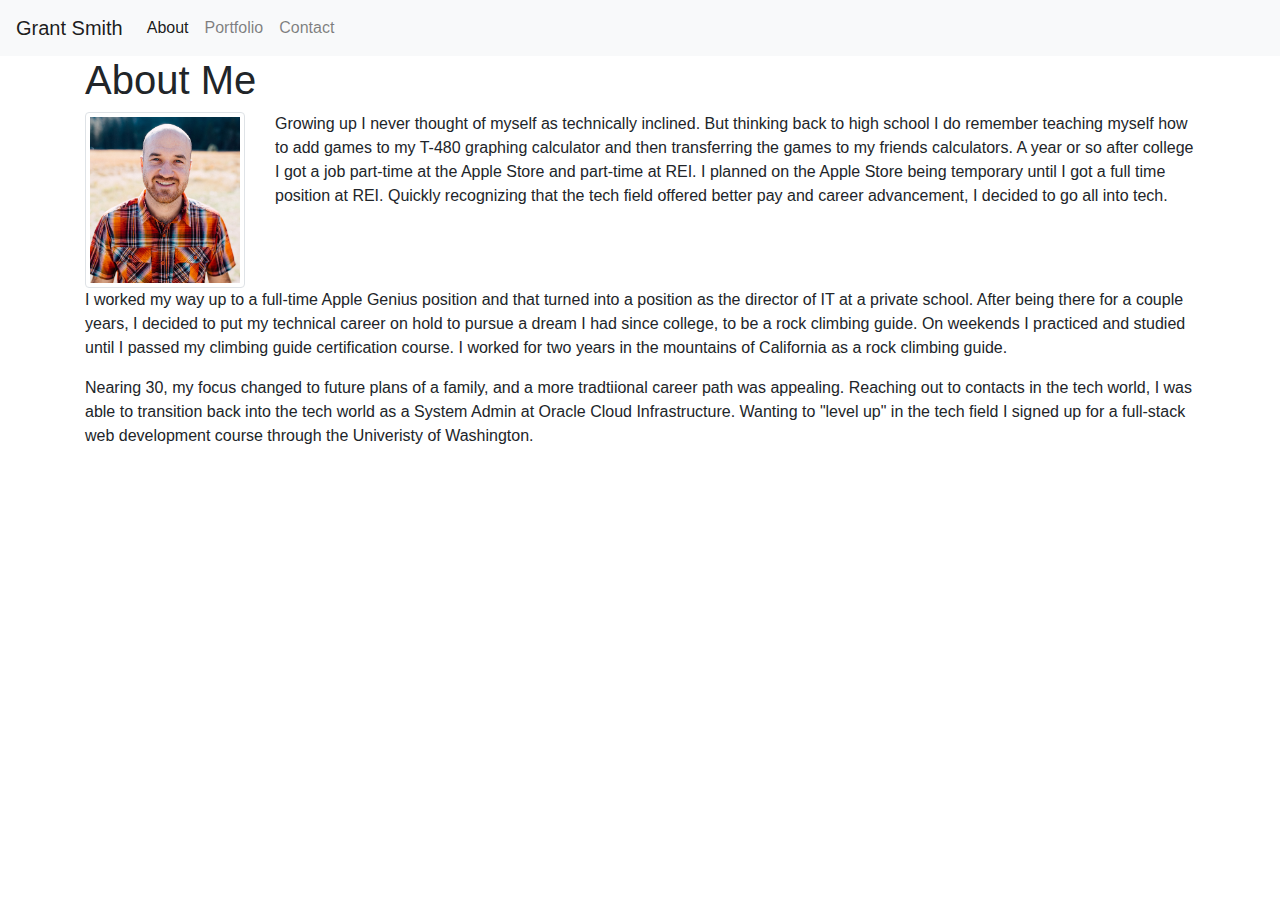
==== index.html @ 1701d5ae "initial index.html commit" ====
<!DOCTYPE html>
<html lang="en">
<head>
    <meta charset="UTF-8">
    <meta name="viewport" content="width=device-width, initial-scale=1.0">
    <title>Grant Smith Portfolio</title>
    <link rel="stylesheet" href="https://stackpath.bootstrapcdn.com/bootstrap/4.4.1/css/bootstrap.min.css" 
    integrity="sha384-Vkoo8x4CGsO3+Hhxv8T/Q5PaXtkKtu6ug5TOeNV6gBiFeWPGFN9MuhOf23Q9Ifjh" 
    crossorigin="anonymous">
    <link rel="stylesheet" type="text/css" href="assets/css/style.css">
</head>
<body>
    <!-- Navigation Bar -->
    <nav class="navbar navbar-expand-lg navbar-light bg-light">
        <a class="navbar-brand" href="#navbarNav">Grant Smith</a>
        <button class="navbar-toggler" type="button" data-toggle="collapse" data-target="#navbarNav" aria-controls="navbarNav" aria-expanded="false" aria-label="Toggle navigation">
          <span class="navbar-toggler-icon"></span>
        </button>
        <div class="collapse navbar-collapse" id="navbarNav">
          <ul class="navbar-nav">
            <li class="nav-item active">
              <a class="nav-link" href="#">About <span class="sr-only">(current)</span></a>
            </li>
            <li class="nav-item">
              <a class="nav-link" href="#">Portfolio</a>
            </li>
            <li class="nav-item">
              <a class="nav-link" href="#">Contact</a>
            </li>
          </ul>
        </div>
      </nav>
      <!-- End Navigation Bar -->
      <div class="container">
        <div class="row">
          <div class="col-md-12">
            <div class="page-header">
              <h1>About Me</h1>
            </div>
            <div class="row">
              <div class="col-md-2">
                <img src="assets/images/profile_img.JPG" alt="Profile Picture of Grant Smith" class="img-thumbnail">
              </div>
              <div class="col-md-10">
                <p>
                  Growing up I never thought of myself as technically inclined. But thinking back to high school I do remember teaching myself
                  how to add games to my T-480 graphing calculator and then transferring the games to my friends calculators. A year or so after college I 
                  got a job part-time at the Apple Store and part-time at REI. I planned on the Apple Store being temporary until I got a full time position
                  at REI. Quickly recognizing that the tech field offered better pay and career advancement, I decided to go all into tech. 
                </p>
              </div>
            </div>
            <div class="row">
                <div class="col-md-12">
                    <p>
                        I worked my way up to a full-time Apple Genius position and that turned into a position as the director of IT at a private school. After
                        being there for a couple years, I decided to put my technical career on hold to pursue a dream I had since college, to be a rock climbing guide.
                        On weekends I practiced and studied until I passed my climbing guide certification course. I worked for two years in the mountains of California 
                        as a rock climbing guide.
                    </p>
                    <p>
                        Nearing 30, my focus changed to future plans of a family, and a more tradtiional career path was appealing. Reaching out to contacts in the tech world,
                        I was able to transition back into the tech world as a System Admin at Oracle Cloud Infrastructure. Wanting to "level up" in the tech field I signed 
                        up for a full-stack web development course through the Univeristy of Washington.
                    </p>
                </div>
            </div>
          </div>
</body>
</html>
---- assets/css/style.css ----
* {
    font: #ff00ff;
}
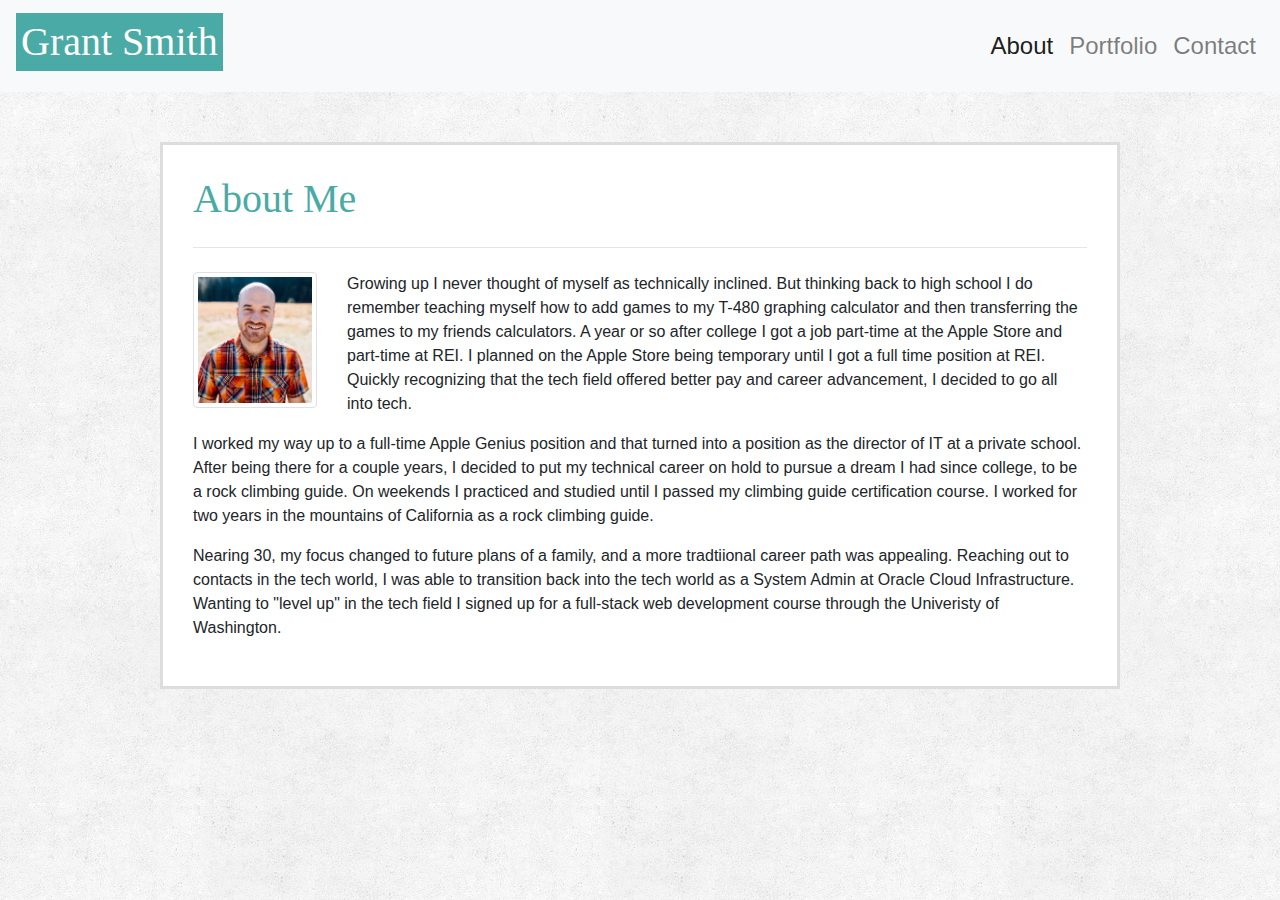
==== commit 534abbc4: "Navbar updates (font, color, positioning) + Background image" ====
--- a/index.html
+++ b/index.html
@@ -7,25 +7,27 @@
     <link rel="stylesheet" href="https://stackpath.bootstrapcdn.com/bootstrap/4.4.1/css/bootstrap.min.css" 
     integrity="sha384-Vkoo8x4CGsO3+Hhxv8T/Q5PaXtkKtu6ug5TOeNV6gBiFeWPGFN9MuhOf23Q9Ifjh" 
     crossorigin="anonymous">
-    <link rel="stylesheet" type="text/css" href="assets/css/style.css">
+    <link rel="stylesheet" href="assets/css/style.css">
 </head>
 <body>
     <!-- Navigation Bar -->
     <nav class="navbar navbar-expand-lg navbar-light bg-light">
-        <a class="navbar-brand" href="#navbarNav">Grant Smith</a>
+        <a class="navbar-brand" href="#navbarNav">
+            <h1 class="nav-h1">Grant Smith</h1>
+        </a>
         <button class="navbar-toggler" type="button" data-toggle="collapse" data-target="#navbarNav" aria-controls="navbarNav" aria-expanded="false" aria-label="Toggle navigation">
           <span class="navbar-toggler-icon"></span>
         </button>
         <div class="collapse navbar-collapse" id="navbarNav">
-          <ul class="navbar-nav">
+          <ul class="navbar-nav ml-auto">
             <li class="nav-item active">
-              <a class="nav-link" href="#">About <span class="sr-only">(current)</span></a>
+              <a class="nav-link" href="#">About<span class="sr-only">(current)</span></a>
             </li>
             <li class="nav-item">
               <a class="nav-link" href="#">Portfolio</a>
             </li>
             <li class="nav-item">
-              <a class="nav-link" href="#">Contact</a>
+              <a class="nav-link" href="contact.html">Contact</a>
             </li>
           </ul>
         </div>
@@ -36,12 +38,15 @@
           <div class="col-md-12">
             <div class="page-header">
               <h1>About Me</h1>
+              <hr class="my-4">
             </div>
-            <div class="row">
-              <div class="col-md-2">
-                <img src="assets/images/profile_img.JPG" alt="Profile Picture of Grant Smith" class="img-thumbnail">
-              </div>
-              <div class="col-md-10">
+          </div>
+        </div>
+        <div class="row">
+            <div class="col-md-2">
+              <img src="assets/images/profile_img.JPG" alt="Profile Picture of Grant Smith" class="img-thumbnail">
+            </div>
+            <div class="col-md-10">
                 <p>
                   Growing up I never thought of myself as technically inclined. But thinking back to high school I do remember teaching myself
                   how to add games to my T-480 graphing calculator and then transferring the games to my friends calculators. A year or so after college I 
--- a/assets/css/style.css
+++ b/assets/css/style.css
@@ -1,3 +1,28 @@
-* {
-    font: #ff00ff;
-}+.container {
+    padding: 30px;
+    background-color: #ffffff;
+    border: solid #dddddd;
+    max-width: 960px;
+    margin-top: 50px;
+}
+
+body {
+    background-image: url("subtle_grunge.png");
+}
+
+h1 {
+    font-family: Georgia, 'Times New Roman', Times, serif;
+    color: #4aaaa5;
+}
+
+.nav-h1 {
+    padding: 5px;
+    color: #ffffff;
+    background-color: #4aaaa5;
+}
+
+.nav-link {
+    font-size: x-large
+}
+
+
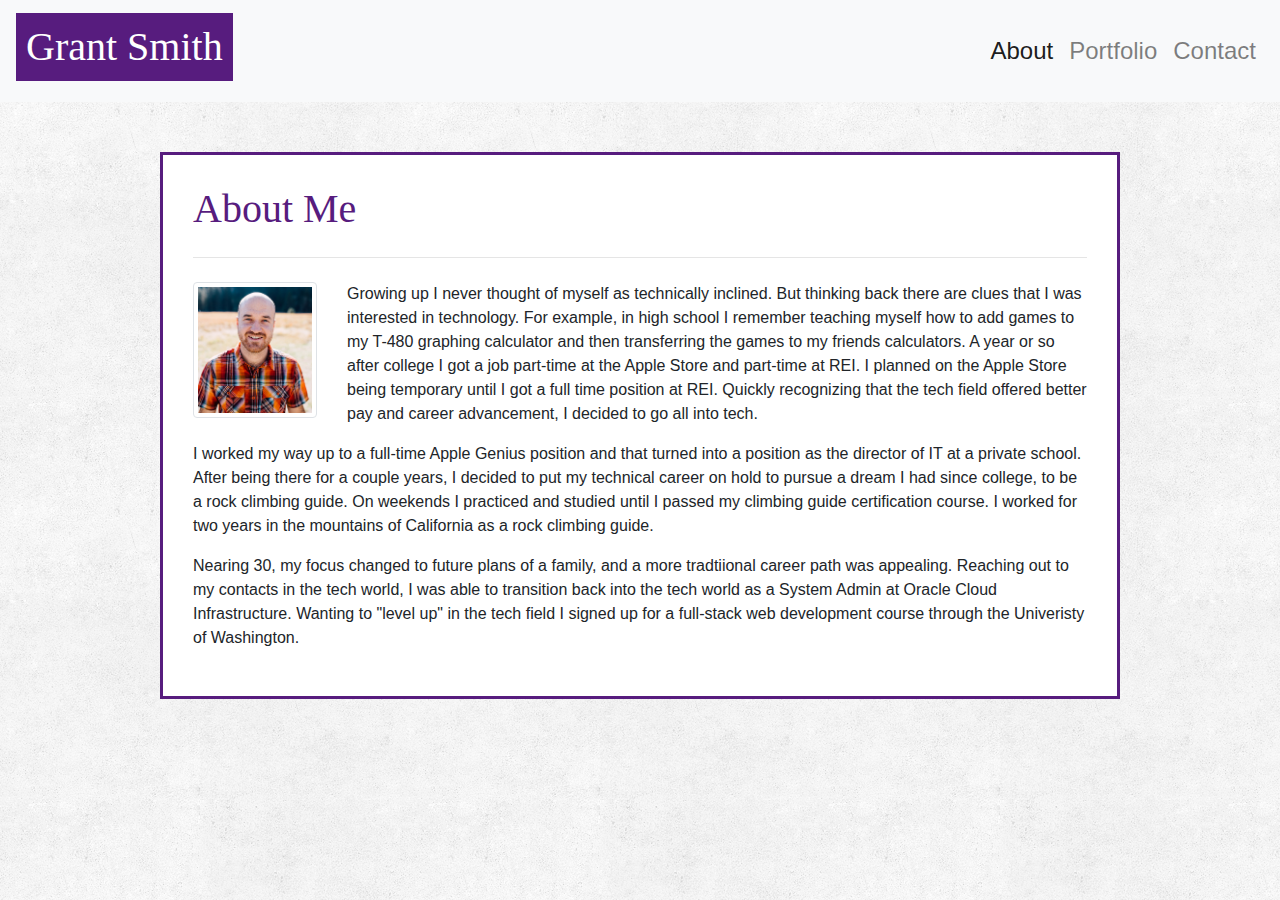
==== commit 03aec62e: "Updated Contacts page, NavBar links" ====
--- a/index.html
+++ b/index.html
@@ -3,7 +3,7 @@
 <head>
     <meta charset="UTF-8">
     <meta name="viewport" content="width=device-width, initial-scale=1.0">
-    <title>Grant Smith Portfolio</title>
+    <title>Grant Smith About</title>
     <link rel="stylesheet" href="https://stackpath.bootstrapcdn.com/bootstrap/4.4.1/css/bootstrap.min.css" 
     integrity="sha384-Vkoo8x4CGsO3+Hhxv8T/Q5PaXtkKtu6ug5TOeNV6gBiFeWPGFN9MuhOf23Q9Ifjh" 
     crossorigin="anonymous">
@@ -12,30 +12,29 @@
 <body>
     <!-- Navigation Bar -->
     <nav class="navbar navbar-expand-lg navbar-light bg-light">
-        <a class="navbar-brand" href="#navbarNav">
+        <a class="navbar-brand" href="index.html">
             <h1 class="nav-h1">Grant Smith</h1>
         </a>
         <button class="navbar-toggler" type="button" data-toggle="collapse" data-target="#navbarNav" aria-controls="navbarNav" aria-expanded="false" aria-label="Toggle navigation">
           <span class="navbar-toggler-icon"></span>
         </button>
-        <div class="collapse navbar-collapse" id="navbarNav">
+          <div class="collapse navbar-collapse" id="navbarNav">
           <ul class="navbar-nav ml-auto">
             <li class="nav-item active">
-              <a class="nav-link" href="#">About<span class="sr-only">(current)</span></a>
+              <a class="nav-link" href="index.html">About<span class="sr-only">(current)</span></a>
             </li>
             <li class="nav-item">
-              <a class="nav-link" href="#">Portfolio</a>
+              <a class="nav-link" href="portfolio.html">Portfolio</a>
             </li>
             <li class="nav-item">
               <a class="nav-link" href="contact.html">Contact</a>
             </li>
           </ul>
-        </div>
       </nav>
       <!-- End Navigation Bar -->
       <div class="container">
         <div class="row">
-          <div class="col-md-12">
+          <div class="col-lg-12">
             <div class="page-header">
               <h1>About Me</h1>
               <hr class="my-4">
@@ -48,7 +47,7 @@
             </div>
             <div class="col-md-10">
                 <p>
-                  Growing up I never thought of myself as technically inclined. But thinking back to high school I do remember teaching myself
+                  Growing up I never thought of myself as technically inclined. But thinking back there are clues that I was interested in technology. For example, in high school I remember teaching myself
                   how to add games to my T-480 graphing calculator and then transferring the games to my friends calculators. A year or so after college I 
                   got a job part-time at the Apple Store and part-time at REI. I planned on the Apple Store being temporary until I got a full time position
                   at REI. Quickly recognizing that the tech field offered better pay and career advancement, I decided to go all into tech. 
@@ -64,7 +63,7 @@
                         as a rock climbing guide.
                     </p>
                     <p>
-                        Nearing 30, my focus changed to future plans of a family, and a more tradtiional career path was appealing. Reaching out to contacts in the tech world,
+                        Nearing 30, my focus changed to future plans of a family, and a more tradtiional career path was appealing. Reaching out to my contacts in the tech world,
                         I was able to transition back into the tech world as a System Admin at Oracle Cloud Infrastructure. Wanting to "level up" in the tech field I signed 
                         up for a full-stack web development course through the Univeristy of Washington.
                     </p>
--- a/assets/css/style.css
+++ b/assets/css/style.css
@@ -1,7 +1,7 @@
 .container {
     padding: 30px;
     background-color: #ffffff;
-    border: solid #dddddd;
+    border: solid #571c7e;
     max-width: 960px;
     margin-top: 50px;
 }
@@ -12,17 +12,34 @@
 
 h1 {
     font-family: Georgia, 'Times New Roman', Times, serif;
-    color: #4aaaa5;
+    color: #571c7e;
 }
 
 .nav-h1 {
-    padding: 5px;
+    padding: 10px;
     color: #ffffff;
-    background-color: #4aaaa5;
+    background-color: #571c7e;
 }
 
 .nav-link {
     font-size: x-large
 }
 
+/* Portfolio page card text */
+.card-text {
+    position: absolute;
+    bottom: 5px;
+    color: #ffffff;
+    padding: 5px;
+    background-color: #571c7e;
+}
 
+/* Contact page Submit button */
+.btn-primary {
+    background-color: #571c7e;
+    border: #571c7e
+}
+
+
+
+
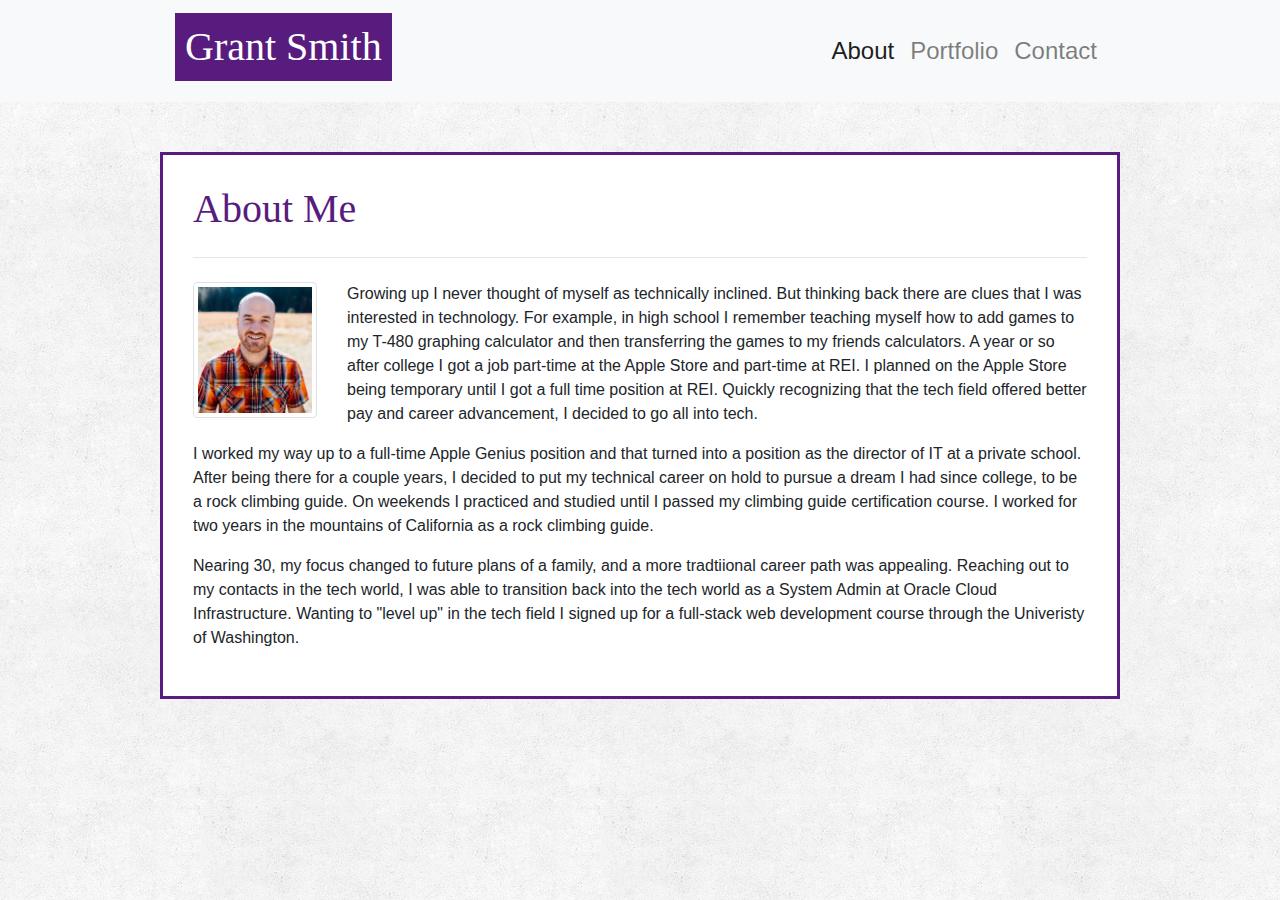
==== commit 21cd8237: "Fixed NavBar alignment by adding it into .container class" ====
--- a/index.html
+++ b/index.html
@@ -12,6 +12,7 @@
 <body>
     <!-- Navigation Bar -->
     <nav class="navbar navbar-expand-lg navbar-light bg-light">
+      <div class="container">
         <a class="navbar-brand" href="index.html">
             <h1 class="nav-h1">Grant Smith</h1>
         </a>
@@ -30,9 +31,10 @@
               <a class="nav-link" href="contact.html">Contact</a>
             </li>
           </ul>
+        </div>
       </nav>
       <!-- End Navigation Bar -->
-      <div class="container">
+      <div class="container main-body-container">
         <div class="row">
           <div class="col-lg-12">
             <div class="page-header">
--- a/assets/css/style.css
+++ b/assets/css/style.css
@@ -1,13 +1,17 @@
 .container {
+    max-width: 960px;
+    
+}
+
+.main-body-container {
     padding: 30px;
     background-color: #ffffff;
     border: solid #571c7e;
-    max-width: 960px;
     margin-top: 50px;
 }
 
 body {
-    background-image: url("subtle_grunge.png");
+    background-image: url("../images/subtle_grunge.png");
 }
 
 h1 {
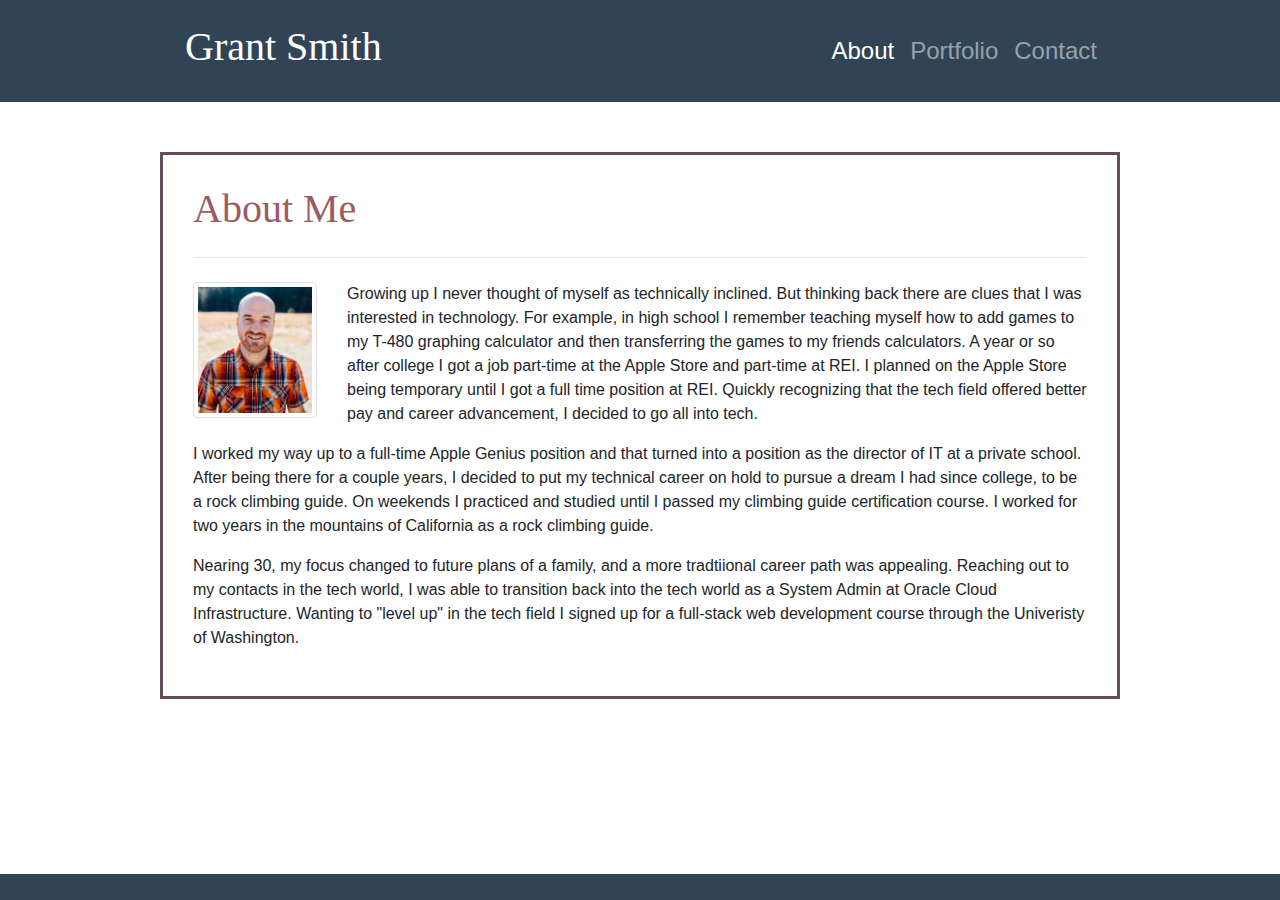
==== commit 52f711e5: "Added Bootstrap JS support links to all three pages" ====
--- a/index.html
+++ b/index.html
@@ -11,7 +11,7 @@
 </head>
 <body>
     <!-- Navigation Bar -->
-    <nav class="navbar navbar-expand-lg navbar-light bg-light">
+    <nav class="navbar navbar-expand-lg navbar-dark" style="background-color: #314455;">
       <div class="container">
         <a class="navbar-brand" href="index.html">
             <h1 class="nav-h1">Grant Smith</h1>
@@ -34,6 +34,8 @@
         </div>
       </nav>
       <!-- End Navigation Bar -->
+      
+      <!-- Beginning Main Content -->
       <div class="container main-body-container">
         <div class="row">
           <div class="col-lg-12">
@@ -44,10 +46,10 @@
           </div>
         </div>
         <div class="row">
-            <div class="col-md-2">
+            <div class="col-lg-2">
               <img src="assets/images/profile_img.JPG" alt="Profile Picture of Grant Smith" class="img-thumbnail">
             </div>
-            <div class="col-md-10">
+            <div class="col-lg-10">
                 <p>
                   Growing up I never thought of myself as technically inclined. But thinking back there are clues that I was interested in technology. For example, in high school I remember teaching myself
                   how to add games to my T-480 graphing calculator and then transferring the games to my friends calculators. A year or so after college I 
@@ -72,5 +74,16 @@
                 </div>
             </div>
           </div>
+          <!-- End Main Content -->
+
+          <!-- Beginning Footer -->
+          <nav class="navbar fixed-bottom navbar-dark" style="background-color: #314455;">
+            <a class="navbar-brand" href="#"></a>
+          </nav>
+          <!-- End Footer -->
+
+          <script src="https://code.jquery.com/jquery-3.4.1.slim.min.js" integrity="sha384-J6qa4849blE2+poT4WnyKhv5vZF5SrPo0iEjwBvKU7imGFAV0wwj1yYfoRSJoZ+n" crossorigin="anonymous"></script>
+          <script src="https://cdn.jsdelivr.net/npm/popper.js@1.16.0/dist/umd/popper.min.js" integrity="sha384-Q6E9RHvbIyZFJoft+2mJbHaEWldlvI9IOYy5n3zV9zzTtmI3UksdQRVvoxMfooAo" crossorigin="anonymous"></script>
+          <script src="https://stackpath.bootstrapcdn.com/bootstrap/4.4.1/js/bootstrap.min.js" integrity="sha384-wfSDF2E50Y2D1uUdj0O3uMBJnjuUD4Ih7YwaYd1iqfktj0Uod8GCExl3Og8ifwB6" crossorigin="anonymous"></script>
 </body>
 </html>--- a/assets/css/style.css
+++ b/assets/css/style.css
@@ -6,23 +6,22 @@
 .main-body-container {
     padding: 30px;
     background-color: #ffffff;
-    border: solid #571c7e;
+    border: solid #644E5B;
     margin-top: 50px;
 }
 
 body {
-    background-image: url("../images/subtle_grunge.png");
+    background-image: url("../images/papyrus-dark.png");
 }
 
 h1 {
     font-family: Georgia, 'Times New Roman', Times, serif;
-    color: #571c7e;
+    color: #9E5A63;
 }
 
 .nav-h1 {
     padding: 10px;
     color: #ffffff;
-    background-color: #571c7e;
 }
 
 .nav-link {
@@ -35,15 +34,32 @@
     bottom: 5px;
     color: #ffffff;
     padding: 5px;
-    background-color: #571c7e;
+    background-color: #e27d60;
 }
 
-/* Contact page Submit button */
-.btn-primary {
-    background-color: #571c7e;
-    border: #571c7e
+/* Contact page Submit button + Portfolio page buttons */
+.btn-secondary {
+    background-color: #C96567;
+    border: #c96567;
+    
+}
+
+/* Portfolio Buttons */
+
+.portfolio-btn {
+    position: absolute;
+    left: 0;
+    right: 0;
+    margin: auto;
+    bottom: 5px;
+}
+
+.card {
+    margin-top: 30px;
+    border: #644E5B;
 }
 
 
 
 
+
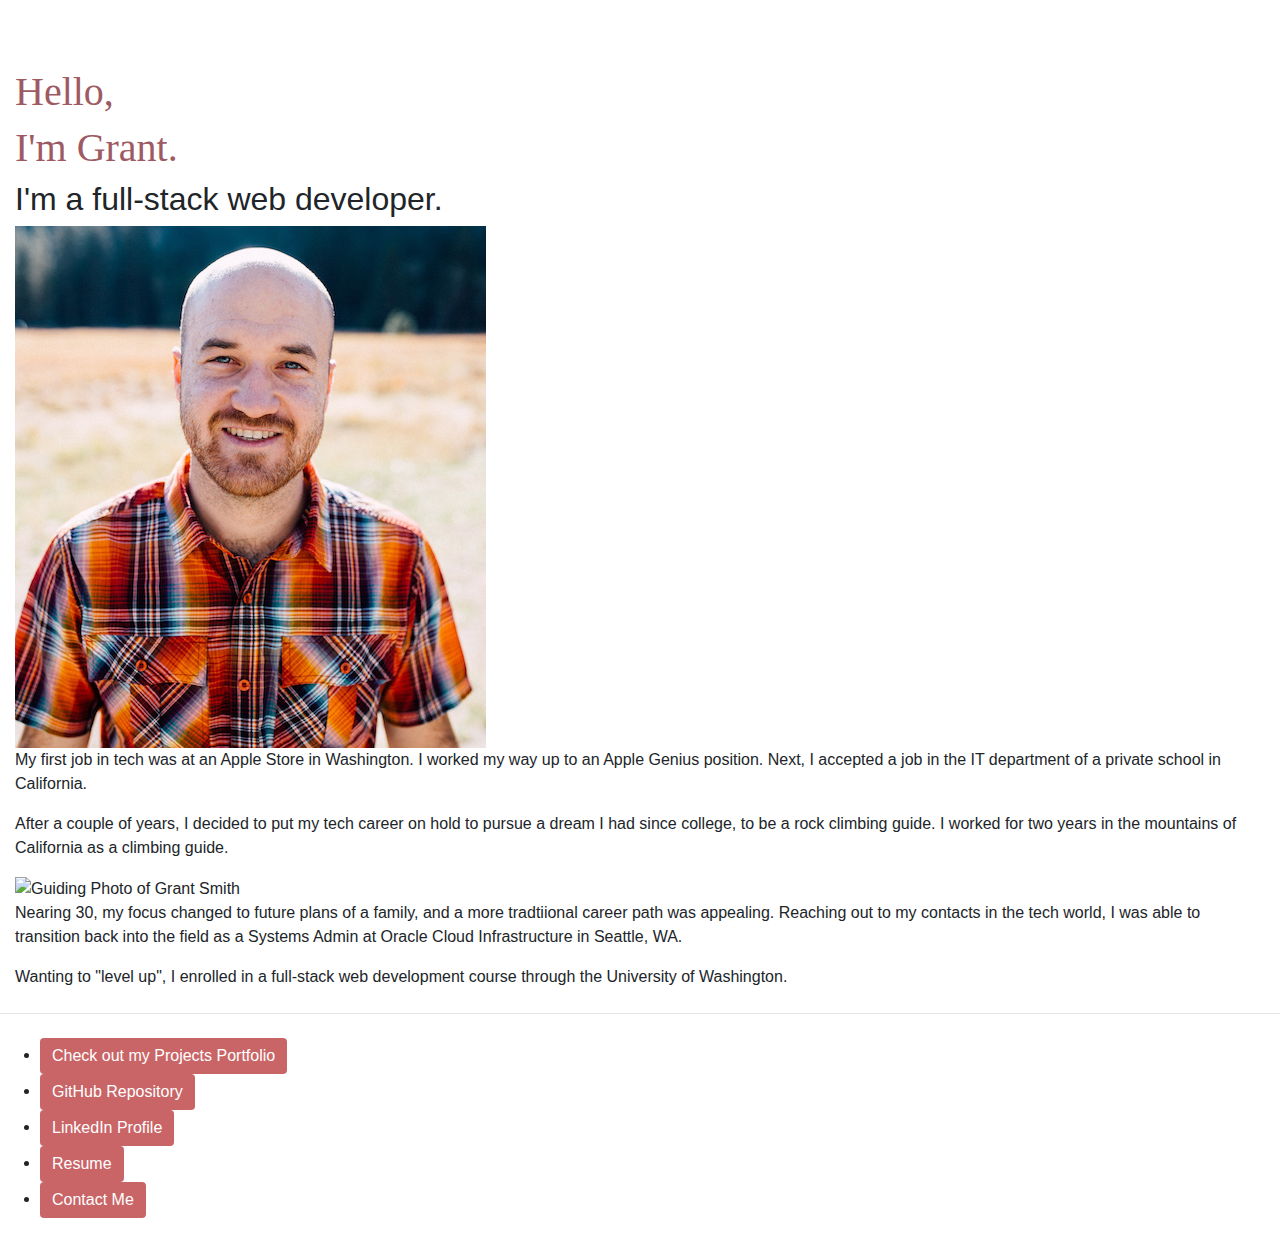
==== commit eadf15ab: "Added container-fluid class to index.hmtl main content." ====
--- a/index.html
+++ b/index.html
@@ -8,82 +8,86 @@
     integrity="sha384-Vkoo8x4CGsO3+Hhxv8T/Q5PaXtkKtu6ug5TOeNV6gBiFeWPGFN9MuhOf23Q9Ifjh" 
     crossorigin="anonymous">
     <link rel="stylesheet" href="assets/css/style.css">
+    <link rel="stylesheet" href="https://use.fontawesome.com/releases/v5.13.0/css/all.css" integrity="sha384-Bfad6CLCknfcloXFOyFnlgtENryhrpZCe29RTifKEixXQZ38WheV+i/6YWSzkz3V" crossorigin="anonymous">
+    <link href="https://fonts.googleapis.com/css?family=Lora:400,700|Montserrat:300" rel="stylesheet"><body>
 </head>
 <body>
+
     <!-- Navigation Bar -->
-    <nav class="navbar navbar-expand-lg navbar-dark" style="background-color: #314455;">
-      <div class="container">
-        <a class="navbar-brand" href="index.html">
-            <h1 class="nav-h1">Grant Smith</h1>
-        </a>
+    <nav class="navbar navbar-expand-lg navbar-dark" style="background: transparent">
         <button class="navbar-toggler" type="button" data-toggle="collapse" data-target="#navbarNav" aria-controls="navbarNav" aria-expanded="false" aria-label="Toggle navigation">
           <span class="navbar-toggler-icon"></span>
         </button>
           <div class="collapse navbar-collapse" id="navbarNav">
           <ul class="navbar-nav ml-auto">
-            <li class="nav-item active">
+            <li class="nav-item active gns-nav-align">
               <a class="nav-link" href="index.html">About<span class="sr-only">(current)</span></a>
             </li>
-            <li class="nav-item">
+            <li class="nav-item gns-nav-align">
               <a class="nav-link" href="portfolio.html">Portfolio</a>
             </li>
-            <li class="nav-item">
+            <li class="nav-item gns-nav-align">
               <a class="nav-link" href="contact.html">Contact</a>
             </li>
           </ul>
         </div>
       </nav>
       <!-- End Navigation Bar -->
-      
-      <!-- Beginning Main Content -->
-      <div class="container main-body-container">
-        <div class="row">
-          <div class="col-lg-12">
-            <div class="page-header">
-              <h1>About Me</h1>
-              <hr class="my-4">
-            </div>
-          </div>
-        </div>
-        <div class="row">
-            <div class="col-lg-2">
-              <img src="assets/images/profile_img.JPG" alt="Profile Picture of Grant Smith" class="img-thumbnail">
-            </div>
-            <div class="col-lg-10">
-                <p>
-                  Growing up I never thought of myself as technically inclined. But thinking back there are clues that I was interested in technology. For example, in high school I remember teaching myself
-                  how to add games to my T-480 graphing calculator and then transferring the games to my friends calculators. A year or so after college I 
-                  got a job part-time at the Apple Store and part-time at REI. I planned on the Apple Store being temporary until I got a full time position
-                  at REI. Quickly recognizing that the tech field offered better pay and career advancement, I decided to go all into tech. 
-                </p>
-              </div>
-            </div>
-            <div class="row">
-                <div class="col-md-12">
-                    <p>
-                        I worked my way up to a full-time Apple Genius position and that turned into a position as the director of IT at a private school. After
-                        being there for a couple years, I decided to put my technical career on hold to pursue a dream I had since college, to be a rock climbing guide.
-                        On weekends I practiced and studied until I passed my climbing guide certification course. I worked for two years in the mountains of California 
-                        as a rock climbing guide.
-                    </p>
-                    <p>
-                        Nearing 30, my focus changed to future plans of a family, and a more tradtiional career path was appealing. Reaching out to my contacts in the tech world,
-                        I was able to transition back into the tech world as a System Admin at Oracle Cloud Infrastructure. Wanting to "level up" in the tech field I signed 
-                        up for a full-stack web development course through the Univeristy of Washington.
-                    </p>
-                </div>
-            </div>
-          </div>
-          <!-- End Main Content -->
 
-          <!-- Beginning Footer -->
-          <nav class="navbar fixed-bottom navbar-dark" style="background-color: #314455;">
-            <a class="navbar-brand" href="#"></a>
-          </nav>
-          <!-- End Footer -->
+      <!-- BEGINNING OF MAIN CONTENT -->
+      <div class="container-fluid">
+      <div class="header">
+        <h1 class="alignleft main-title">Hello,</h1>
+        <h1 class="alignleft main-title"> I'm Grant.</h1>
+        <h2 class="alignleft sub-title">I'm a full-stack web developer.</h2>
+      </div>
+      <div>
+        <img id="profile-photo" src="assets/images/profile_img.JPG" alt="Profile Picture of Grant Smith">
+      </div>
+      <div>
+      <p class="main-content intro-paragraph" >
+        My first job in tech was at an Apple Store in Washington. 
+        I worked my way up to an Apple Genius position. Next, I accepted a job in the
+        IT department of a private school in California.
+      </p>
+    </div>
+    <i id="arrow-icon" class="fas fa-angle-double-right fa-10x"></i>
+    <div>
+      <p class="main-content climbing-paragraph">
+        After a couple of years, I decided to put my tech career on hold to pursue a dream I had since college, to be a rock climbing guide.
+        I worked for two years in the mountains of California as a climbing guide. 
+      </p>
+    </div>
+    <div id="guide-photo">
+      <img src="assets/images/guide-photo.JPG" alt="Guiding Photo of Grant Smith">
+    </div>
+    <i id="down-arrow-icon" class="fas fa-angle-double-down fa-10x"></i>
+    <div>
+      <p class="webdev-paragraph">
+        Nearing 30, my focus changed to future plans of a family, and a more tradtiional career path was appealing. Reaching out to my contacts in the tech world,
+        I was able to transition back into the field as a Systems Admin at Oracle Cloud Infrastructure in Seattle, WA. 
+      </p>
+      <p class="webdev-paragraph">
+        Wanting to "level up", I enrolled in a full-stack web development course through the University of Washington.
+      </p>
+    </div>
+  </div>
+    <div class="footer">
+      <hr class="my-4">
+      <p>
+        <ul class="contacts">
+          <li><a href="portfolio.html" class="btn btn-secondary contact-btn" >Check out my Projects Portfolio</a></li>
+          <li><a href="https://github.com/grantnsmith" target="_blank" class="btn btn-secondary contact-btn">GitHub Repository</a></li>
+          <li><a href="https://www.linkedin.com/in/grantnsmith/" target="_blank" class="btn btn-secondary contact-btn">LinkedIn Profile</a></li>
+          <li><a href="assets/Resume_Grant_Smith (4_2020).pdf" target="_blank" class="btn btn-secondary contact-btn">Resume</a></li>          
+          <li><a href="contact.html" class="btn btn-secondary contact-btn" >Contact Me</a></li>
+        </ul>
+      </p> 
+    </div>
+
+    <!-- END OF MAIN CONTENT -->
 
           <script src="https://code.jquery.com/jquery-3.4.1.slim.min.js" integrity="sha384-J6qa4849blE2+poT4WnyKhv5vZF5SrPo0iEjwBvKU7imGFAV0wwj1yYfoRSJoZ+n" crossorigin="anonymous"></script>
-          <script src="https://cdn.jsdelivr.net/npm/popper.js@1.16.0/dist/umd/popper.min.js" integrity="sha384-Q6E9RHvbIyZFJoft+2mJbHaEWldlvI9IOYy5n3zV9zzTtmI3UksdQRVvoxMfooAo" crossorigin="anonymous"></script>
           <script src="https://stackpath.bootstrapcdn.com/bootstrap/4.4.1/js/bootstrap.min.js" integrity="sha384-wfSDF2E50Y2D1uUdj0O3uMBJnjuUD4Ih7YwaYd1iqfktj0Uod8GCExl3Og8ifwB6" crossorigin="anonymous"></script>
 </body>
 </html>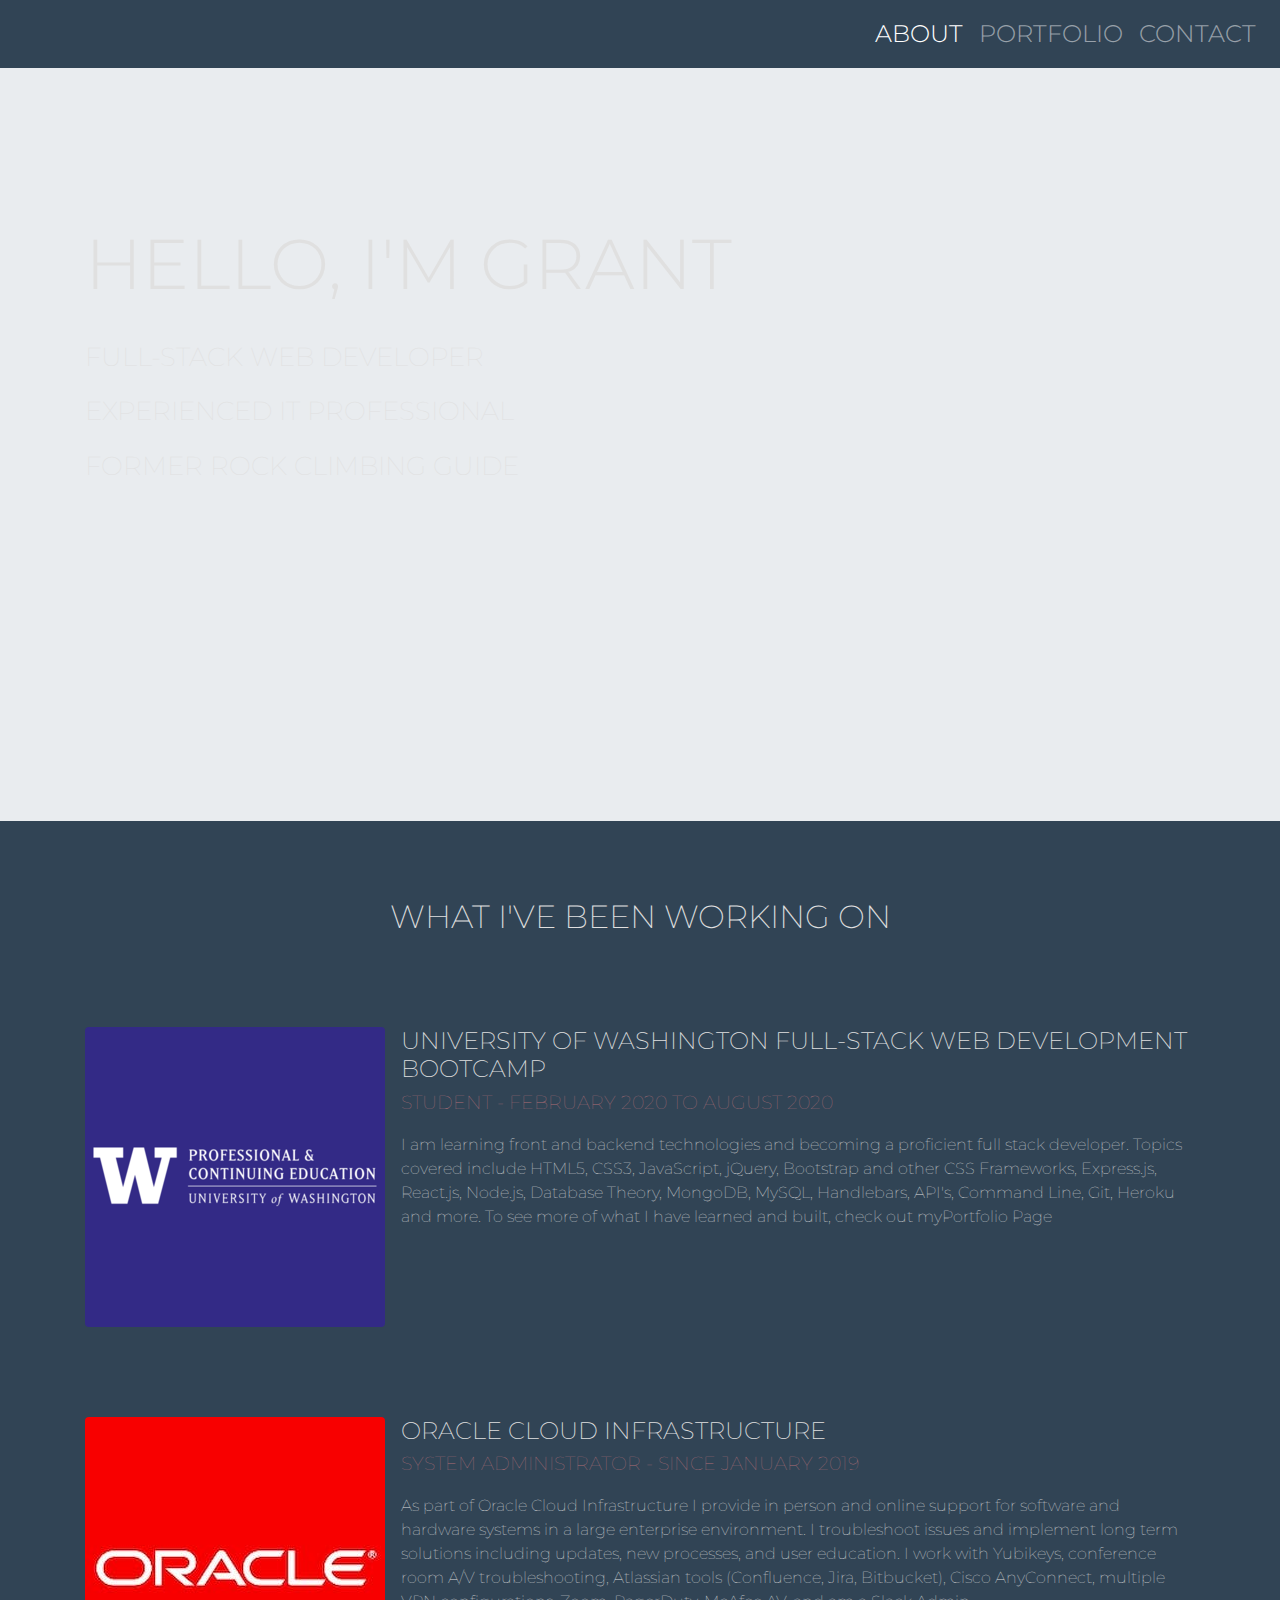
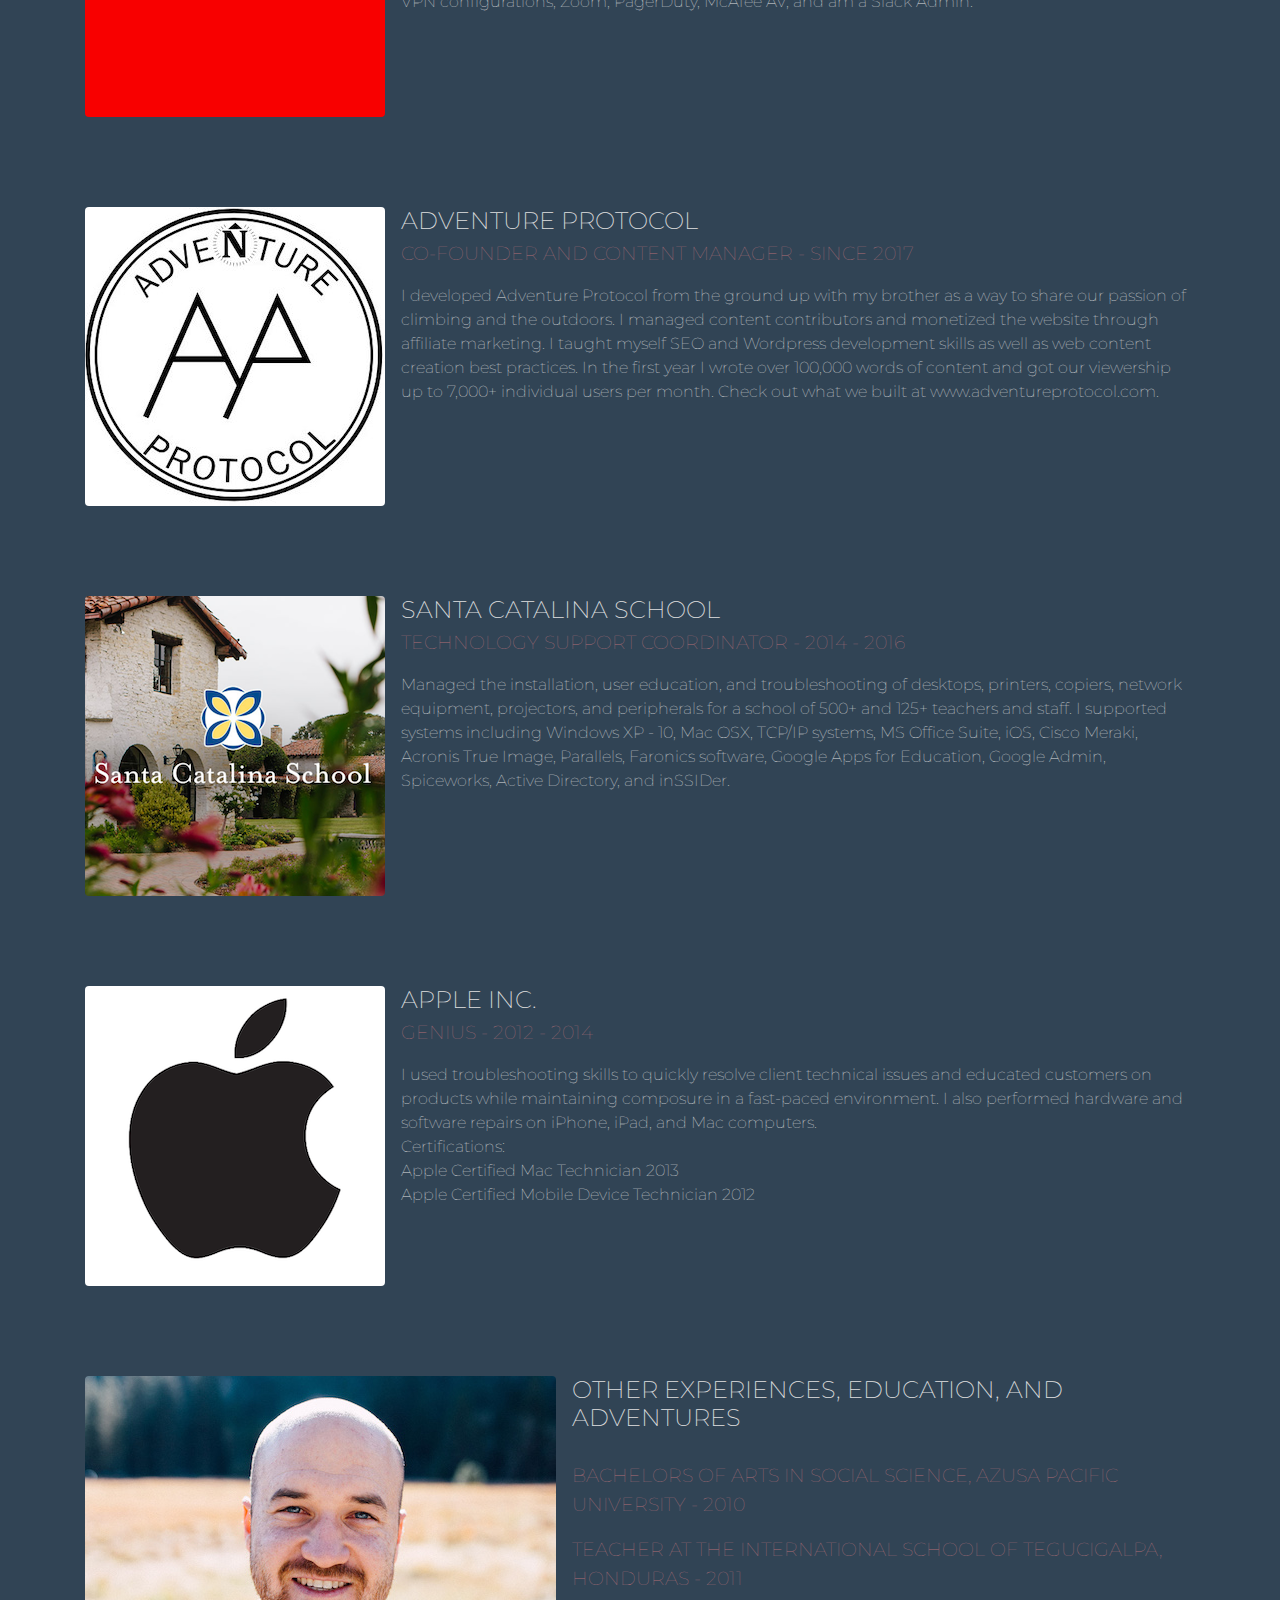
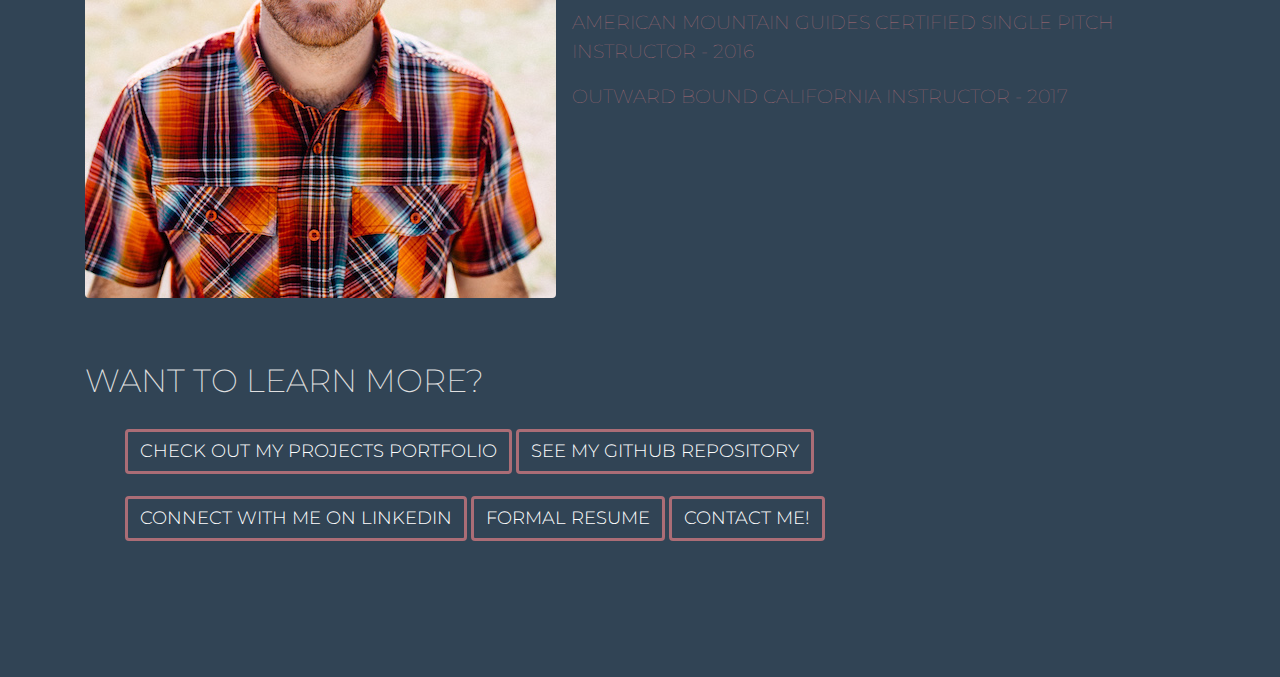
==== commit 7a085e95: "Updated portfolio, version 3." ====
--- a/index.html
+++ b/index.html
@@ -10,6 +10,8 @@
     <link rel="stylesheet" href="assets/css/style.css">
     <link rel="stylesheet" href="https://use.fontawesome.com/releases/v5.13.0/css/all.css" integrity="sha384-Bfad6CLCknfcloXFOyFnlgtENryhrpZCe29RTifKEixXQZ38WheV+i/6YWSzkz3V" crossorigin="anonymous">
     <link href="https://fonts.googleapis.com/css?family=Lora:400,700|Montserrat:300" rel="stylesheet"><body>
+    <link rel="stylesheet" href="https://cdnjs.cloudflare.com/ajax/libs/animate.css/4.0.0/animate.min.css"/>
+
 </head>
 <body>
 
@@ -34,56 +36,110 @@
       </nav>
       <!-- End Navigation Bar -->
 
+    <!-- BEGINNING OF JUMBOTRON -->
+      <div class="jumbotron jumbotron-fluid animate__animated animate__fadeInRight" style='background-image: url("assets/images/guide-photo.JPG");' >
+        <div class="container">
+          <h1 class="display-4 main-title animate__animated animate__fadeInLeft">Hello, I'm Grant</h1>
+          <br>
+          <p class="lead jumbotron-sub-title animate__animated animate__fadeInLeft"><i class="fas fa-chevron-circle-right"></i> Full-stack web developer</p>
+          <p class="lead jumbotron-sub-title animate__animated animate__fadeInLeft"><i class="fas fa-chevron-circle-right"></i> Experienced IT professional</p>
+          <p class="lead jumbotron-sub-title animate__animated animate__fadeInLeft"><i class="fas fa-chevron-circle-right"></i> Former rock climbing guide</p>
+        </div>
+      </div>
+      <!-- END OF JUMBOTRON -->
+
       <!-- BEGINNING OF MAIN CONTENT -->
-      <div class="container-fluid">
-      <div class="header">
-        <h1 class="alignleft main-title">Hello,</h1>
-        <h1 class="alignleft main-title"> I'm Grant.</h1>
-        <h2 class="alignleft sub-title">I'm a full-stack web developer.</h2>
+      <div class="container">
+        <div class="row">
+          <div class="col-12">
+        <h1 class="resume-header"><i class="fas fa-chevron-right resume-arrow"></i>     What I've been working on     <i class="fas fa-chevron-left resume-arrow"></i></i></h1>
+        <ul class="list-unstyled">
+          <li class="media resume-block">
+            <img src="assets/images/uwash.png" class="align-self-start mr-3 rounded" alt="...">
+            <div class="media-body resume-body">
+              <h5 class="mt-0 mb-1 resume-title">University of Washington Full-Stack Web Development Bootcamp</h5>
+              <p class="resume-subtitle">Student - February 2020 to August 2020</p>
+              <p class="resume-text-body">I am learning front and backend technologies and becoming a proficient full stack developer. Topics 
+                covered include HTML5, CSS3, JavaScript, jQuery, Bootstrap and other CSS Frameworks, Express.js, React.js, Node.js, Database Theory, 
+                MongoDB, MySQL, Handlebars, API's, Command Line, Git, Heroku and more. To see more of what I have learned and built, check out my<a href="portfolio.html">Portfolio Page</a></p>
+            </div>
+          </li>
+          <li class="media resume-block">
+            <img src="assets/images/oracle.jpg" class="align-self-start mr-3 rounded" alt="...">
+            <div class="media-body resume-body">
+              <h5 class="mt-0 mb-1 resume-title">Oracle Cloud Infrastructure</h5>
+              <p class="resume-subtitle">System Administrator - since January 2019</p>
+              <p class="resume-text-body">As part of Oracle Cloud Infrastructure I provide in person and online support for software and hardware systems in a large enterprise
+                environment. I troubleshoot issues and implement long term solutions including updates, new processes,
+                and user education. I work with Yubikeys, conference room A/V troubleshooting, Atlassian
+                tools (Confluence, Jira, Bitbucket), Cisco AnyConnect, multiple VPN configurations, Zoom, PagerDuty, McAfee AV, and am a Slack Admin.</p>
+            </div>
+          </li>
+          <li class="media resume-block">
+            <img src="assets/images/AdventureProtocolLogo.jpg" class="align-self-start mr-3 rounded" alt="...">
+            <div class="media-body resume-body">
+              <h5 class="mt-0 mb-1 resume-title">Adventure Protocol</h5>
+              <p class="resume-subtitle">Co-founder and Content Manager - since 2017</p>
+              <p class="resume-text-body">I developed Adventure Protocol from the ground up with my brother as a way to share our passion of climbing and the outdoors. I managed content contributors and monetized
+                the website through affiliate marketing. I taught myself SEO and Wordpress development skills as well as web content creation best practices. In the first year I wrote over 100,000 words of content 
+                and got our viewership up to 7,000+ individual users per month. Check out what we built at <a href="http://www.adventureprotocol.com/">www.adventureprotocol.com.</a></p>
+            </div>
+          </li>
+          <li class="media resume-block">
+            <img src="assets/images/santacatalina.png" class="align-self-start mr-3 rounded" alt="...">
+            <div class="media-body resume-body">
+              <h5 class="mt-0 mb-1 resume-title">Santa Catalina School</h5>
+              <p class="resume-subtitle">Technology Support Coordinator - 2014 - 2016</p>
+              <p class="resume-text-body">Managed the installation, user education, and troubleshooting of desktops, printers, copiers,
+                network equipment, projectors, and peripherals for a school of 500+ and 125+ teachers and staff. I supported systems including Windows XP - 10, Mac OSX, TCP/IP systems, MS Office
+                Suite, iOS, Cisco Meraki, Acronis True Image, Parallels, Faronics software, Google Apps for Education, Google Admin, Spiceworks, Active Directory, and inSSIDer.</p>
+            </div>
+          </li>
+          <li class="media resume-block">
+            <img src="assets/images/applelogo.png" class="align-self-start mr-3 rounded" alt="...">
+            <div class="media-body resume-body">
+              <h5 class="mt-0 mb-1 resume-title">Apple Inc.</h5>
+              <p class="resume-subtitle">Genius - 2012 - 2014</p>
+              <p class="resume-text-body">I used troubleshooting skills to quickly resolve client technical issues and educated
+                customers on products while maintaining composure in a fast-paced environment. I also performed hardware and software repairs on iPhone, iPad, and Mac computers.
+                <br>
+                Certifications:
+                <br>
+                Apple Certified Mac Technician 2013
+                <br>
+                Apple Certified Mobile Device Technician 2012
+            </div>
+          </li>
+          <li class="media resume-block">
+            <img src="assets/images/profile_img.JPG" class="align-self-start mr-3 rounded" alt="...">
+            <div class="media-body resume-body">
+              <h5 class="mt-0 mb-1 resume-title">Other Experiences, Education, and Adventures</h5>
+              <br>
+              <p class="resume-subtitle"><i class="fas fa-chevron-circle-right"></i>   Bachelors of Arts in Social Science, Azusa Pacific University - 2010</p>    
+              <p class="resume-subtitle"><i class="fas fa-chevron-circle-right"></i>   Teacher at the International School of Tegucigalpa, Honduras - 2011</p>
+              <p class="resume-subtitle"><i class="fas fa-chevron-circle-right"></i>   American Mountain Guides Certified Single Pitch Instructor - 2016</p>
+              <p class="resume-subtitle"><i class="fas fa-chevron-circle-right"></i>   Outward Bound California Instructor - 2017</p>                                            
+            </div>
+          </li>
+        </ul>
+        <br>
+        <br>
+        <div>
+          <h2>Want to learn more?</h2>
+          <ul class="contacts">
+            <li><a href="portfolio.html" class="btn btn-secondary contact-btn"><i class="fas fa-chevron-circle-right"></i>   Check out my Projects Portfolio</a> <a href="https://github.com/grantnsmith" target="_blank" class="btn btn-secondary contact-btn"><i class="fab fa-github-square"></i>   See my GitHub Repository</a></li> 
+            <li><a href="https://www.linkedin.com/in/grantnsmith/" target="_blank" class="btn btn-secondary contact-btn"><i class="fab fa-linkedin"></i>   Connect with me on LinkedIn</a> <a href="assets/Resume_Grant_Smith (4_2020).pdf" target="_blank" class="btn btn-secondary contact-btn"><i class="far fa-file-alt"></i>   Formal Resume</a> <a href="contact.html" class="btn btn-secondary contact-btn"><i class="far fa-envelope"></i>   Contact Me!</a></li>
+          </ul>
       </div>
-      <div>
-        <img id="profile-photo" src="assets/images/profile_img.JPG" alt="Profile Picture of Grant Smith">
-      </div>
-      <div>
-      <p class="main-content intro-paragraph" >
-        My first job in tech was at an Apple Store in Washington. 
-        I worked my way up to an Apple Genius position. Next, I accepted a job in the
-        IT department of a private school in California.
-      </p>
-    </div>
-    <i id="arrow-icon" class="fas fa-angle-double-right fa-10x"></i>
-    <div>
-      <p class="main-content climbing-paragraph">
-        After a couple of years, I decided to put my tech career on hold to pursue a dream I had since college, to be a rock climbing guide.
-        I worked for two years in the mountains of California as a climbing guide. 
-      </p>
-    </div>
-    <div id="guide-photo">
-      <img src="assets/images/guide-photo.JPG" alt="Guiding Photo of Grant Smith">
-    </div>
-    <i id="down-arrow-icon" class="fas fa-angle-double-down fa-10x"></i>
-    <div>
-      <p class="webdev-paragraph">
-        Nearing 30, my focus changed to future plans of a family, and a more tradtiional career path was appealing. Reaching out to my contacts in the tech world,
-        I was able to transition back into the field as a Systems Admin at Oracle Cloud Infrastructure in Seattle, WA. 
-      </p>
-      <p class="webdev-paragraph">
-        Wanting to "level up", I enrolled in a full-stack web development course through the University of Washington.
-      </p>
     </div>
   </div>
-    <div class="footer">
-      <hr class="my-4">
-      <p>
-        <ul class="contacts">
-          <li><a href="portfolio.html" class="btn btn-secondary contact-btn" >Check out my Projects Portfolio</a></li>
-          <li><a href="https://github.com/grantnsmith" target="_blank" class="btn btn-secondary contact-btn">GitHub Repository</a></li>
-          <li><a href="https://www.linkedin.com/in/grantnsmith/" target="_blank" class="btn btn-secondary contact-btn">LinkedIn Profile</a></li>
-          <li><a href="assets/Resume_Grant_Smith (4_2020).pdf" target="_blank" class="btn btn-secondary contact-btn">Resume</a></li>          
-          <li><a href="contact.html" class="btn btn-secondary contact-btn" >Contact Me</a></li>
-        </ul>
-      </p> 
-    </div>
+</div>
+<br>
+<br>
+<br>
+<br>
+<br>
+   
 
     <!-- END OF MAIN CONTENT -->
 
--- a/assets/css/style.css
+++ b/assets/css/style.css
@@ -1,30 +1,157 @@
-.container {
-    max-width: 960px;
-    
+a {
+    color: #e0e0e0;
+}
+
+.jumbotron {
+    background-image: images("assets/images/guide-photo.JPG") no-repeat center center;
+    background-size: cover;
+    height: 100%;
+    padding-top: 12%;
+    padding-bottom: 25%;
+}
+
+.alignleft {
+    text-align: left;
+}
+
+.main-title {
+    font-size: 5.5vw;
+    color: #e0e0e0;
+}
+
+.resume-header {
+    margin-top: 5vh ;
+    font-size: xx-large;
+    margin-bottom: 5vh;
+    text-align: center;
+}
+
+.resume-arrow {
+    color: #ab6d76;
+}
+
+.resume-block {
+    margin-top: 10vh;
+}
+
+.resume-title {
+    font-size: x-large;
+}
+
+.resume-subtitle {
+    color: #ab6d76;
+    font-size: larger;
+    font-family: 'Montserrat', sans-serif;
+    font-weight: 100;
+    text-transform: uppercase;
+}
+
+.resume-text-body {
+    color: #e0e0e0;
+    font-family: 'Montserrat', sans-serif;
+    font-weight: 100;
+}
+
+.portfolio-title {
+    margin-left: 1vh;
+    font-size: 7vw;
+    color: #e0e0e0;
+}
+
+.contacts-title {
+    font-size: 8vw;
+    color: #e0e0e0;
+}
+
+.portfolio-sub-title {
+    margin-left: 2vh;
+    font-size: 2vw;
+    color: #ab6d76;
+    font-family: 'Montserrat', sans-serif;
+    font-weight: 100;
+    text-transform: uppercase;
+}
+
+.jumbotron-sub-title {
+    font-size: 2vw;
+    color: #e0e0e0;
+    font-family: 'Montserrat', sans-serif;
+    font-weight: 100;
+    text-transform: uppercase;
+}
+
+.main-content {
+    margin-top: 5vh;
+    max-width: 45%;
+    font-size: 30px;
+    color: #e0e0e0;
+}
+
+.intro-paragraph {
+    margin-left: 2vh;
+
+}
+
+.climbing-paragraph {
+    text-align: right;
+    margin-left: 50%;
+}
+
+.webdev-paragraph {
+    text-align: center;
+    margin: auto;
+    margin-top: 5vh;
+    max-width: 70%;
+    font-size: 30px;
+    color: #e0e0e0;
+}
+
+#profile-photo {
+    margin-top: 5vh;
+    margin-left: 2vh;
+}
+
+#guide-photo {
+    margin-top: 5vh;
+    text-align: center;
+}
+
+#arrow-icon {
+    color: #ab6d76;
+    margin-left: 40%;
+}
+
+#down-arrow-icon {
+    color: #ab6d76;
+    margin-left: 45%;
+    margin-top: 5vh;
 }
 
 .main-body-container {
     padding: 30px;
-    background-color: #ffffff;
-    border: solid #644E5B;
+    background-color: #314455;
+    border: solid #ab6d76;
     margin-top: 50px;
+    border-width: thick;
 }
 
 body {
-    background-image: url("../images/papyrus-dark.png");
-}
-
-h1 {
-    font-family: Georgia, 'Times New Roman', Times, serif;
-    color: #9E5A63;
-}
-
-.nav-h1 {
-    padding: 10px;
-    color: #ffffff;
+    background-color: #314455;
+    font-family: 'Montserrat', sans-serif;
+}
+
+h1, h2, h3, h4, h5, h6 {
+    font-family: 'Montserrat', sans-serif;
+    font-weight: 200;
+    text-transform: uppercase;
+    color: #e0e0e0
+    
 }
 
 .nav-link {
+    font-family: 'Montserrat', sans-serif;
+    font-weight: 300;
+    text-transform: uppercase;
     font-size: x-large
 }
 
@@ -38,28 +165,94 @@
 }
 
 /* Contact page Submit button + Portfolio page buttons */
-.btn-secondary {
-    background-color: #C96567;
-    border: #c96567;
+/* .btn-secondary {
+    background-color: #314455;
+    border: solid #ab6d76;
     
+} */
+
+.portfolio-div {
+    margin: auto;
 }
 
 /* Portfolio Buttons */
 
 .portfolio-btn {
+    font-family: 'Montserrat', sans-serif;
+    font-weight: 300;
+    font-size: x-large;
+    text-transform: uppercase;
     position: absolute;
     left: 0;
     right: 0;
     margin: auto;
-    bottom: 5px;
+    bottom: 0%;
+    padding: 10px;
+    background-color: #314455;
+    border-top: solid #ab6d76;
+    border-radius: 0;
+}
+
+.contact-btn {
+    margin-top: 2%;
+    font-family: 'Montserrat', sans-serif;
+    font-weight: 300;
+    font-size: large;
+    text-transform: uppercase;
+    background-color: #314455;
+    border: solid #ab6d76;
+}
+
+.contacts {
+    list-style-type: none;
 }
 
 .card {
     margin-top: 30px;
-    border: #644E5B;
-}
-
-
-
-
-
+    border: solid #ab6d76;
+}
+
+.gns-nav-align {
+    text-align: right;
+}
+
+.collapse-card {
+    background-color: #314455;
+    color: #e0e0e0;
+    font-family: 'Montserrat', sans-serif;
+    text-transform: uppercase;
+    font-weight: 300;
+    font-size: large;
+    
+}
+
+.collapse-card a {
+    text-decoration: underline;
+}
+
+@media screen and (max-width: 767px) {
+
+.main-title {
+    font-size: 24vw;
+
+    }
+.main-content, .webdev-paragraph {
+    max-width: 100%;
+}
+.climbing-paragraph {
+    margin: auto;
+}
+
+.contact-btn {
+    font-size: medium;
+}
+ 
+}
+
+
+
+
+
+
+
+
